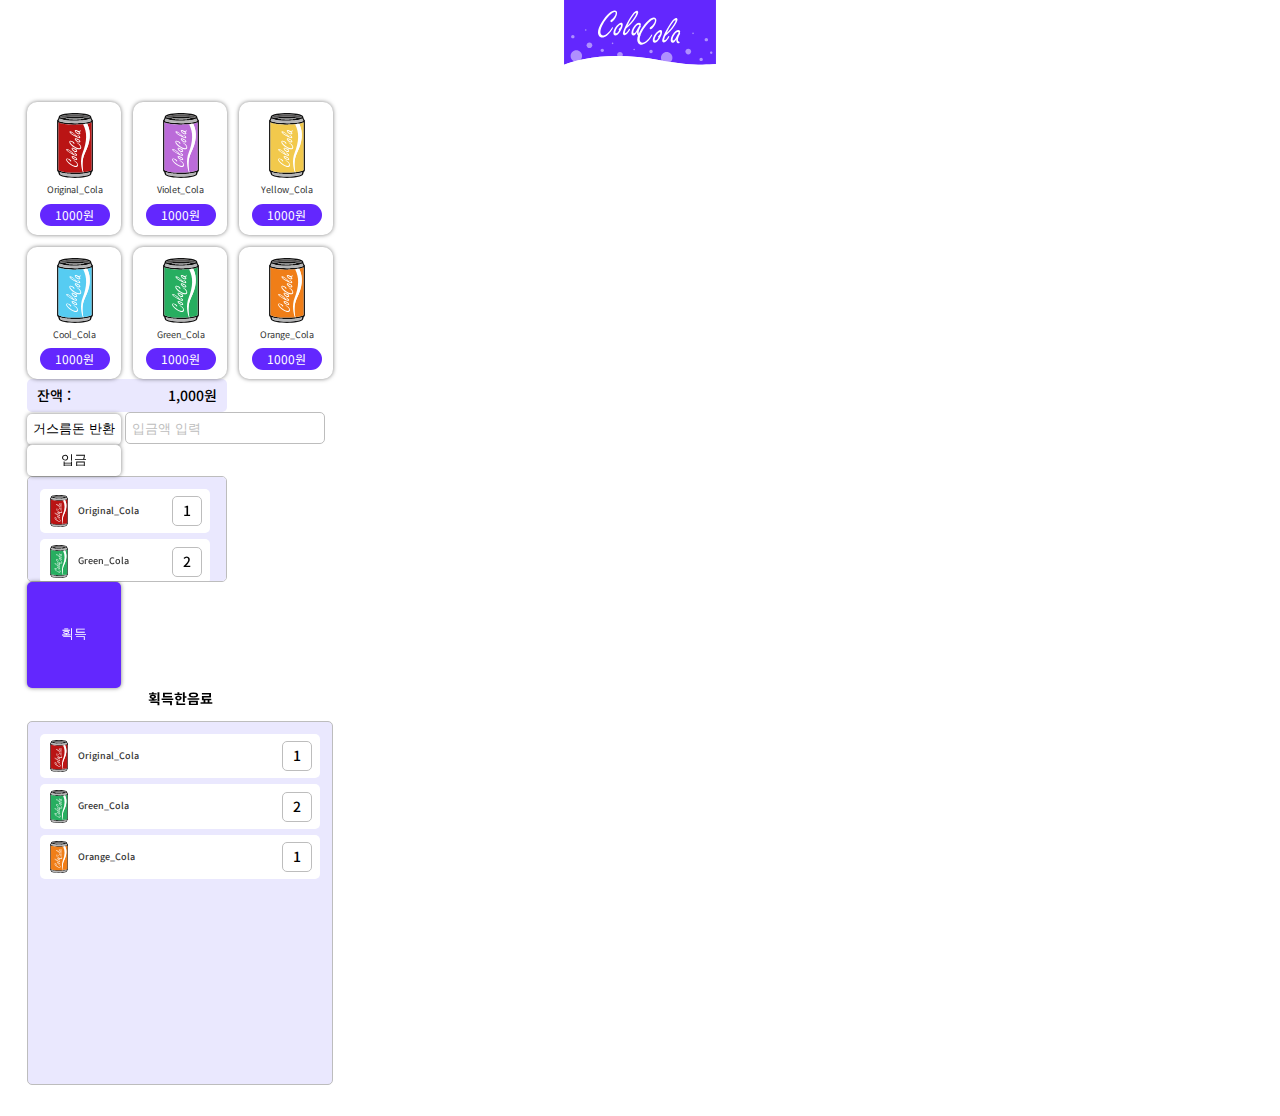
==== index.html @ c09fd17a "css mobile ver" ====
<!DOCTYPE html>
<html lang="ko">

<head>
  <meta charset="UTF-8">
  <meta http-equiv="X-UA-Compatible" content="IE=edge">
  <meta name="viewport" content="width=device-width, initial-scale=1.0">
  <title>Vending Machine</title>
  <link rel="preconnect" href="https://fonts.googleapis.com">
  <link rel="preconnect" href="https://fonts.gstatic.com" crossorigin>
  <link href="https://fonts.googleapis.com/css2?family=Noto+Sans+KR:wght@400;500;700&display=swap" rel="stylesheet">
  <link rel="stylesheet" href="./style.css">
</head>

<body>
  <img class="logo-img" src="./images/logo.svg" alt="">
  <section class="select-part">
    <h1 class="sc-out">Cola</h1>
    <ul class="my-cola">
      <li class="cola-item">
        <img src="./images/Original_Cola.svg" alt="">
        <p class="item-name">Original_Cola</p>
        <p class="price">1000원</p>
      </li>
      <li class="cola-item sold-out">
        <img src="./images/Violet_Cola.svg" alt="">
        <p class="item-name">
          Violet_Cola
        </p>
        <p class="price">1000원</p>
      </li>
      <li class="cola-item">
        <img src="./images/Yellow_Cola.svg" alt="">
        <p class="item-name">
          Yellow_Cola
        </p>
        <p class="price">1000원</p>
      </li>
      <li class="cola-item">
        <img src="./images/Cool_Cola.svg" alt="">
        <p class="item-name">
          Cool_Cola
        </p>
        <p class="price">1000원</p>
      </li>
      <li class="cola-item">
        <img src="./images/Green_Cola.svg" alt="">
        <p class="item-name">
          Green_Cola
        </p>
        <p class="price">1000원</p>
      </li>
      <li class="cola-item">
        <img src="./images/Orange_Cola.svg" alt="">
        <p class="item-name">
          Orange_Cola
        </p>
        <p class="price">1000원</p>
      </li>
    </ul>

    <!-- 잔액파트 뭘로 묶어줘야할지?  -->
    <section class="charge-wrapper">
      <h2 class="sc-out">금액과 획득</h2>
      <div class="balance">
        <p>잔액 :</p>
        <span>1,000원</span>
      </div>
      <button type="button" class="money-btn">거스름돈 반환</button>
      <input type="text" placeholder="입금액 입력" class="input-money">
      <button type="button" class="money-btn">입금</button>
      <ul class="cola-get min">
        <li class="order-item">
          <img src="./images/Original_Cola.svg" alt="">
          <p class="item-name">Original_Cola</p>
          <p class="numberof">1</p>
        </li>
        <li class="order-item">
          <img src="./images/Green_Cola.svg" alt="">
          <p class="item-name">Green_Cola</p>
          <p class="numberof">2</p>
        </li>
        <li class="order-item">
          <img src="./images/Orange_Cola.svg" alt="">
          <p class="item-name">Orange_Cola</p>
          <p class="numberof">1</p>
        </li>
      </ul>
      <button class="get-btn">획득</button>
    </section>


    <section>
      <h2 class="get-title">획득한음료</h2>
      <ul class="cola-get wide">
        <li class="order-item wide">
          <img src="./images/Original_Cola.svg" alt="">
          <p class="item-name">Original_Cola</p>
          <p class="numberof">1</p>
        </li>
        <li class="order-item">
          <img src="./images/Green_Cola.svg" alt="">
          <p class="item-name">Green_Cola</p>
          <p class="numberof">2</p>
        </li>
        <li class="order-item">
          <img src="./images/Orange_Cola.svg" alt="">
          <p class="item-name">Orange_Cola</p>
          <p class="numberof">1</p>
        </li>
      </ul>

    </section>



  </section>




</body>

</html>

<!-- 잔액(.balance) / 소지금 디자인 
버튼 디자인  
획득 음료  -->
---- style.css ----
* {
  margin: 0;
  padding: 0;
  box-sizing: border-box;
}

/* h1,strong,p {
  font-size: inherit;
  font-weight: inherit;
} */

a {
  text-decoration: none;
}

ul {
  list-style: none;
}

/* design  */

body {
  font-family: 'Noto Sans KR', sans-serif;
  background: #ffffff;
}

button {
  box-shadow: 0px 0px 4px rgba(0, 0, 0, 0.5);
  border: none;
}

.item-name {
  font-size: 9px;
  line-height: 1.4;
  color: #333333;
}

.sc-out {
  position: absolute;
  width: 1px;
  height: 1px;
  clip: rect(0, 0, 0, 0);
  margin: -1;
  overflow: hidden;
}

.logo-img {
  display: block;
  width: 166px;
  height: 71.12px;
  margin: 0 auto;
}

.select-part {
  width: 360px;
  background-color: #fff;
  padding: 31px 27px;
}

.my-cola {
  display: grid;
  grid-template-columns: repeat(3, 1fr);
  grid-gap: 12px;
  grid-auto-rows: minmax(100px, auto);
}

.cola-item {
  box-sizing: border-box;
  border-radius: 10px;
  display: flex;
  flex-direction: column;
  justify-content: center;
  align-items: center;
  padding: 11px 10px 9px 11px;
  background-color: #fff;
  box-shadow: 0px 0px 4px rgba(0, 0, 0, 0.5);
}

.cola-item:hover,
.cola-item:focus,
.cola-item:active {
  outline: 3px solid #6327FE;
  white-space: nowrap;
}

.cola-item .item-name {
  margin-top: 6px;
}

.price {
  margin-top: 7px;
  line-height: 1;
  font-size: 12px;
  color: #fff;
  background: #6327FE;
  border-radius: 50px;
  padding: 5px 16px 5px 15px;
}

.balance {
  width: 200px;
  display: flex;
  justify-content: space-between;
  font-weight: 500;
  font-size: 14px;
  line-height: 1.43;
  background: #EAE8FE;
  border-radius: 5px;
  padding: 6px 10px 7px 10px;
}

.money-btn {
  width: 94px;
  font-size: 13px;
  line-height: 1.46;
  font-weight: 500;
  background-color: #fff;
  border: none;
  box-shadow: 0px 0px 4px rgba(0, 0, 0, 0.5);
  padding: 6px;
  border-radius: 5px;
}

.input-money {
  width: 200px;
  height: 32px;
  border: 1px solid #BDBDBD;
  border-radius: 5px;
}

.input-money::placeholder {
  font-weight: 500;
  font-size: 13px;
  line-height: 1.46;
  color: #BDBDBD;
  padding: 6px;
}

.get-btn {
  width: 94px;
  height: 106px;
  background: #6327FE;
  border-radius: 5px;
  font-size: 13px;
  line-height: 1.46;
  font-weight: 500;
  color: #fff;
}

.cola-get {
  border: 1px solid #BDBDBD;
  border-radius: 5px;
  overflow-y: scroll;
  background: #EAE8FE;
  padding: 12px;
}

.cola-get.min {
  width: 200px;
  height: 106px;
}

.order-item {
  position: relative;
  width: 170px;
  background-color: #fff;
  padding: 6px 10px;
  border-radius: 5px;
  margin-bottom: 6px;
  display: flex;
  align-items: center;
}

.order-item img {
  display: block;
  width: 18px;
}

.order-item .item-name {
  margin-left: 10px;
  width: 73px;
  font-weight: 500;
}


.numberof {
  position: absolute;
  right: 8px;
  width: 30px;
  height: 30px;
  text-align: center;
  font-size: 14px;
  font-weight: 500;
  line-height: 26.27px;
  border: 1px solid #BDBDBD;
  box-sizing: border-box;
  border-radius: 5px;
}

.get-title {
  font-size: 14px;
  font-weight: 700;
  text-align: center;
  margin-bottom: 13px;
}


.cola-get.wide {
  width: 306px;
  height: 364px;
}

.cola-get.wide .order-item {
  width: 100%;
}

/* 스크롤바 패딩값  */
::-webkit-scrollbar {
  /* scroll-margin: 0; */
  width: 4px;
  height: 79px;
  padding: 1em;
}

::-webkit-scrollbar-thumb {
  background: #FFFFFF;
  border-radius: 50px;
}
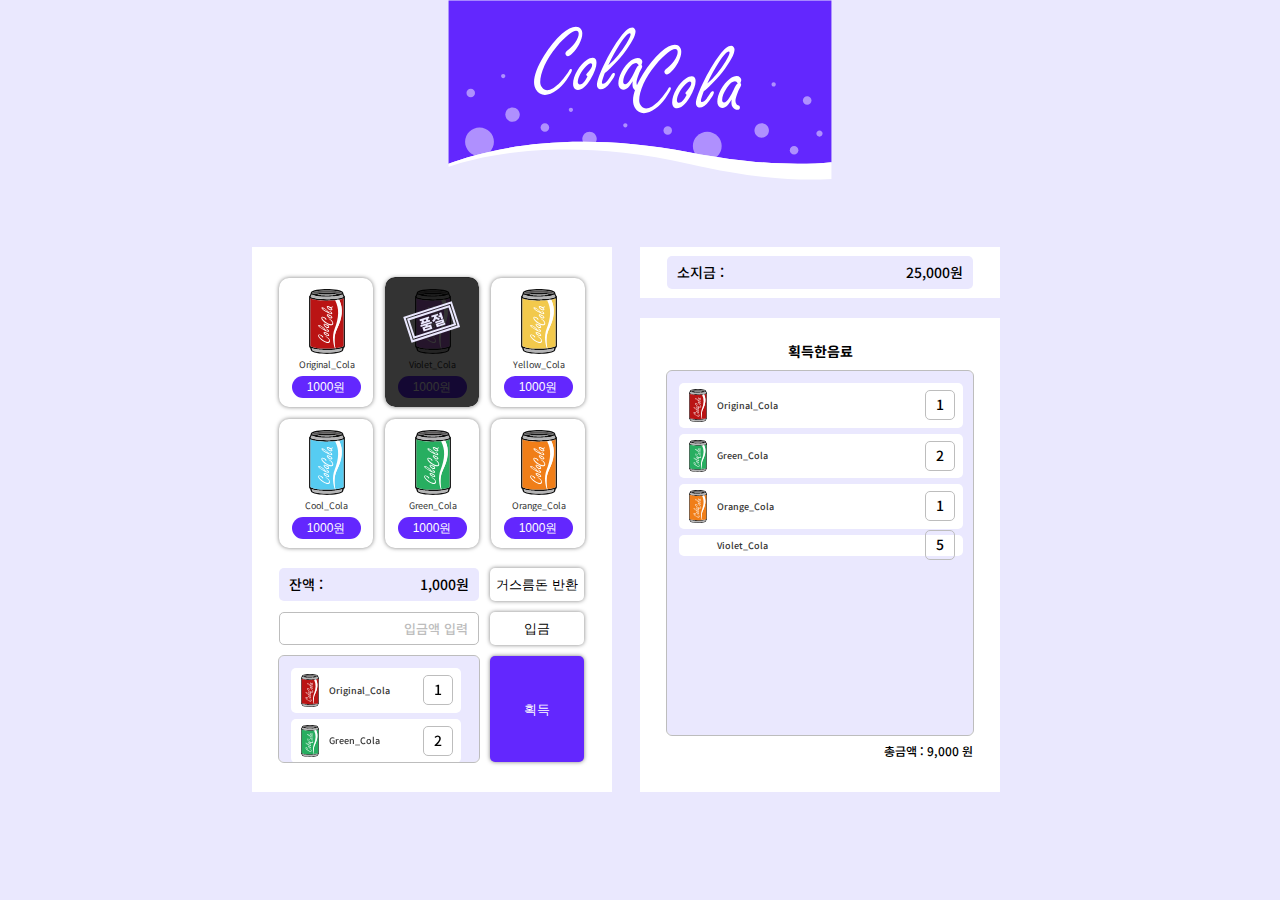
==== commit 695c4cbe: "밴딩머신 css" ====
--- a/index.html
+++ b/index.html
@@ -9,120 +9,133 @@
   <link rel="preconnect" href="https://fonts.googleapis.com">
   <link rel="preconnect" href="https://fonts.gstatic.com" crossorigin>
   <link href="https://fonts.googleapis.com/css2?family=Noto+Sans+KR:wght@400;500;700&display=swap" rel="stylesheet">
-  <link rel="stylesheet" href="./style.css">
+  <link rel="stylesheet" href="/reset.css">
+  <link rel="stylesheet" href="/style.css">
 </head>
 
 <body>
-  <img class="logo-img" src="./images/logo.svg" alt="">
-  <section class="select-part">
-    <h1 class="sc-out">Cola</h1>
-    <ul class="my-cola">
-      <li class="cola-item">
-        <img src="./images/Original_Cola.svg" alt="">
-        <p class="item-name">Original_Cola</p>
-        <p class="price">1000원</p>
-      </li>
-      <li class="cola-item sold-out">
-        <img src="./images/Violet_Cola.svg" alt="">
-        <p class="item-name">
-          Violet_Cola
-        </p>
-        <p class="price">1000원</p>
-      </li>
-      <li class="cola-item">
-        <img src="./images/Yellow_Cola.svg" alt="">
-        <p class="item-name">
-          Yellow_Cola
-        </p>
-        <p class="price">1000원</p>
-      </li>
-      <li class="cola-item">
-        <img src="./images/Cool_Cola.svg" alt="">
-        <p class="item-name">
-          Cool_Cola
-        </p>
-        <p class="price">1000원</p>
-      </li>
-      <li class="cola-item">
-        <img src="./images/Green_Cola.svg" alt="">
-        <p class="item-name">
-          Green_Cola
-        </p>
-        <p class="price">1000원</p>
-      </li>
-      <li class="cola-item">
-        <img src="./images/Orange_Cola.svg" alt="">
-        <p class="item-name">
-          Orange_Cola
-        </p>
-        <p class="price">1000원</p>
-      </li>
-    </ul>
+  <img src="./images/logo.svg" alt="로고" class="logo-img">
+  <section class="vending-wrapper">
+    <h1 class="sc-out">콜라 밴딩머신</h1>
 
-    <!-- 잔액파트 뭘로 묶어줘야할지?  -->
-    <section class="charge-wrapper">
-      <h2 class="sc-out">금액과 획득</h2>
-      <div class="balance">
-        <p>잔액 :</p>
-        <span>1,000원</span>
-      </div>
-      <button type="button" class="money-btn">거스름돈 반환</button>
-      <input type="text" placeholder="입금액 입력" class="input-money">
-      <button type="button" class="money-btn">입금</button>
-      <ul class="cola-get min">
-        <li class="order-item">
+    <section class="select-part">
+      <h2 class="sc-out">Cola</h2>
+      <ul class="my-cola">
+        <li class="cola-item">
           <img src="./images/Original_Cola.svg" alt="">
           <p class="item-name">Original_Cola</p>
-          <p class="numberof">1</p>
+          <button type="button" class="price">1000원</button>
         </li>
-        <li class="order-item">
+
+        <li class="cola-item sold-out">
+          <img src="./images/Violet_Cola.svg" alt="">
+          <p class="item-name">
+            Violet_Cola
+          </p>
+          <button type="button" class="price">1000원</button>
+        </li>
+        <li class="cola-item">
+          <img src="./images/Yellow_Cola.svg" alt="">
+          <p class="item-name">
+            Yellow_Cola
+          </p>
+          <button type="button" class="price">1000원</button>
+        </li>
+        <li class="cola-item">
+          <img src="./images/Cool_Cola.svg" alt="">
+          <p class="item-name">
+            Cool_Cola
+          </p>
+          <button type="button" class="price">1000원</button>
+        </li>
+        <li class="cola-item">
           <img src="./images/Green_Cola.svg" alt="">
-          <p class="item-name">Green_Cola</p>
-          <p class="numberof">2</p>
+          <p class="item-name">
+            Green_Cola
+          </p>
+          <button type="button" class="price">1000원</button>
         </li>
-        <li class="order-item">
+        <li class="cola-item">
           <img src="./images/Orange_Cola.svg" alt="">
-          <p class="item-name">Orange_Cola</p>
-          <p class="numberof">1</p>
-        </li>
-      </ul>
-      <button class="get-btn">획득</button>
-    </section>
-
-
-    <section>
-      <h2 class="get-title">획득한음료</h2>
-      <ul class="cola-get wide">
-        <li class="order-item wide">
-          <img src="./images/Original_Cola.svg" alt="">
-          <p class="item-name">Original_Cola</p>
-          <p class="numberof">1</p>
-        </li>
-        <li class="order-item">
-          <img src="./images/Green_Cola.svg" alt="">
-          <p class="item-name">Green_Cola</p>
-          <p class="numberof">2</p>
-        </li>
-        <li class="order-item">
-          <img src="./images/Orange_Cola.svg" alt="">
-          <p class="item-name">Orange_Cola</p>
-          <p class="numberof">1</p>
+          <p class="item-name">
+            Orange_Cola
+          </p>
+          <button type="button" class="price">1000원</button>
         </li>
       </ul>
 
+      <section class="charge-wrapper">
+        <h2 class="sc-out">금액과 획득</h2>
+        <div class="balance">
+          <p>잔액 :</p>
+          <span>1,000원</span>
+        </div>
+        <button type="button" class="money-btn">거스름돈 반환</button>
+        <input type="text" placeholder="입금액 입력"
+          oninput="this.value = this.value.replace(/[^0-9.]/g, '').replace(/(\..*)\./g, '$1');" class="input-money">
+        <button type="button" class="money-btn">입금</button>
+        <ul class="cola-get min">
+          <li class="order-item">
+            <img src="./images/Original_Cola.svg" alt="">
+            <p class="item-name">Original_Cola</p>
+            <p class="numberof">1</p>
+          </li>
+          <li class="order-item">
+            <img src="./images/Green_Cola.svg" alt="">
+            <p class="item-name">Green_Cola</p>
+            <p class="numberof">2</p>
+          </li>
+          <li class="order-item">
+            <img src="./images/Orange_Cola.svg" alt="">
+            <p class="item-name">Orange_Cola</p>
+            <p class="numberof">1</p>
+          </li>
+
+        </ul>
+        <button class="get-btn">획득</button>
+      </section>
+
     </section>
 
+    <div class="getpart-wrapper">
+      <section class="having-money">
+        <h2 class="sc-out">소지금</h2>
+        <div class="balance having">
+          <p>소지금 :</p>
+          <span>25,000원</span>
+        </div>
+      </section>
 
-
+      <section class="get-wrapper">
+        <h2 class="get-title">획득한음료</h2>
+        <ul class="cola-get wide">
+          <li class="order-item wide">
+            <img src="./images/Original_Cola.svg" alt="">
+            <p class="item-name">Original_Cola</p>
+            <p class="numberof">1</p>
+          </li>
+          <li class="order-item">
+            <img src="./images/Green_Cola.svg" alt="">
+            <p class="item-name">Green_Cola</p>
+            <p class="numberof">2</p>
+          </li>
+          <li class="order-item">
+            <img src="./images/Orange_Cola.svg" alt="">
+            <p class="item-name">Orange_Cola</p>
+            <p class="numberof">1</p>
+          </li>
+          <li class="order-item">
+            <img src="./images/violet_Cola.svg" alt="">
+            <p class="item-name">Violet_Cola</p>
+            <p class="numberof">5</p>
+          </li>
+        </ul>
+        <p class="total">총금액 : 9,000 원</p>
+      </section>
+    </div>
   </section>
-
-
-
+  </section>
 
 </body>
 
-</html>
-
-<!-- 잔액(.balance) / 소지금 디자인 
-버튼 디자인  
-획득 음료  -->+</html>--- a/style.css
+++ b/style.css
@@ -1,13 +1,6 @@
 * {
-  margin: 0;
-  padding: 0;
   box-sizing: border-box;
 }
-
-/* h1,strong,p {
-  font-size: inherit;
-  font-weight: inherit;
-} */
 
 a {
   text-decoration: none;
@@ -18,21 +11,21 @@
 }
 
 /* design  */
+* {
+  box-sizing: border-box;
+}
 
 body {
   font-family: 'Noto Sans KR', sans-serif;
   background: #ffffff;
+  display: flex;
+  flex-direction: column;
+  align-items: center;
 }
 
 button {
-  box-shadow: 0px 0px 4px rgba(0, 0, 0, 0.5);
   border: none;
-}
-
-.item-name {
-  font-size: 9px;
-  line-height: 1.4;
-  color: #333333;
+  cursor: pointer;
 }
 
 .sc-out {
@@ -53,11 +46,19 @@
 
 .select-part {
   width: 360px;
+  height: 545px;
   background-color: #fff;
   padding: 31px 27px;
+  margin: 0 auto;
+}
+
+.item-name {
+  font-size: 9px;
+  color: #333333;
 }
 
 .my-cola {
+  position: relative;
   display: grid;
   grid-template-columns: repeat(3, 1fr);
   grid-gap: 12px;
@@ -65,6 +66,8 @@
 }
 
 .cola-item {
+  width: 94px;
+  position: relative;
   box-sizing: border-box;
   border-radius: 10px;
   display: flex;
@@ -86,6 +89,30 @@
 .cola-item .item-name {
   margin-top: 6px;
 }
+
+.cola-item.sold-out::after {
+  content: '';
+  display: block;
+  position: absolute;
+  left: -0.5px;
+  bottom: 0.2px;
+  background: url(./images/soldOut.svg) no-repeat;
+  background-size: cover;
+  background-position: center;
+  width: 94.5px;
+  height: 130px;
+  border-radius: 10px;
+}
+
+
+.charge-wrapper {
+  margin-top: 20px;
+  display: grid;
+  grid-template-columns: 200px 94px;
+  grid-template-rows: 33px 33px 106px;
+  gap: 11px;
+}
+
 
 .price {
   margin-top: 7px;
@@ -98,7 +125,7 @@
 }
 
 .balance {
-  width: 200px;
+  width: 100%;
   display: flex;
   justify-content: space-between;
   font-weight: 500;
@@ -107,12 +134,17 @@
   background: #EAE8FE;
   border-radius: 5px;
   padding: 6px 10px 7px 10px;
+  margin: 0 auto;
+}
+
+.balance.having {
+  width: 306px;
 }
 
 .money-btn {
   width: 94px;
   font-size: 13px;
-  line-height: 1.46;
+  line-height: 19px;
   font-weight: 500;
   background-color: #fff;
   border: none;
@@ -123,7 +155,6 @@
 
 .input-money {
   width: 200px;
-  height: 32px;
   border: 1px solid #BDBDBD;
   border-radius: 5px;
 }
@@ -131,9 +162,13 @@
 .input-money::placeholder {
   font-weight: 500;
   font-size: 13px;
-  line-height: 1.46;
+  text-align: right;
   color: #BDBDBD;
-  padding: 6px;
+}
+
+.input-money[type="text"] {
+  font-size: 13px;
+  padding: 10px;
 }
 
 .get-btn {
@@ -142,17 +177,19 @@
   background: #6327FE;
   border-radius: 5px;
   font-size: 13px;
-  line-height: 1.46;
+  line-height: 19px;
   font-weight: 500;
   color: #fff;
+  box-shadow: 0px 0px 4px rgba(0, 0, 0, 0.5);
 }
 
 .cola-get {
-  border: 1px solid #BDBDBD;
+  outline: 1px solid #BDBDBD;
   border-radius: 5px;
   overflow-y: scroll;
   background: #EAE8FE;
-  padding: 12px;
+  padding-top: 12px;
+  padding-left: 12px;
 }
 
 .cola-get.min {
@@ -197,6 +234,17 @@
   border-radius: 5px;
 }
 
+.balance.having {
+  margin-bottom: 6px;
+}
+
+.get-wrapper {
+  width: 360px;
+  height: 474px;
+  margin: 0 auto;
+  padding: 26px 27px;
+}
+
 .get-title {
   font-size: 14px;
   font-weight: 700;
@@ -208,21 +256,89 @@
 .cola-get.wide {
   width: 306px;
   height: 364px;
+  padding-right: 10px;
 }
 
 .cola-get.wide .order-item {
   width: 100%;
 }
 
+.total {
+  display: block;
+  font-weight: 500;
+  font-size: 12px;
+  line-height: 20px;
+  text-align: right;
+  margin-top: 6px;
+}
+
+.getpart-wrapper {
+  display: flex;
+  flex-direction: column;
+  justify-content: center;
+  align-items: center;
+}
+
 /* 스크롤바 패딩값  */
+
 ::-webkit-scrollbar {
-  /* scroll-margin: 0; */
-  width: 4px;
+  width: 8px;
   height: 79px;
-  padding: 1em;
 }
 
 ::-webkit-scrollbar-thumb {
+  border-radius: 50px;
   background: #FFFFFF;
-  border-radius: 50px;
+  background-clip: padding-box;
+  border: 2px solid transparent;
+}
+
+
+@media (min-width:1000px) {
+
+  body {
+    background: #EAE8FE;
+  }
+
+  .logo-img {
+    width: 386px;
+    height: 180px;
+    margin: 0 auto;
+  }
+
+  .vending-wrapper {
+    margin-top: 67px;
+  }
+
+  .vending-wrapper::after {
+    content: '';
+    display: block;
+    clear: both;
+  }
+
+  .select-part {
+    float: left;
+  }
+
+  .balance.having {
+    margin-bottom: 0;
+  }
+
+  .having-money {
+    width: 360px;
+    padding: 9px 27px;
+    background-color: #fff;
+    margin: 0 auto;
+  }
+
+  .get-wrapper {
+    background-color: #fff;
+    margin: 20px 28px;
+
+  }
+
+  .getpart-wrapper {
+    float: right;
+  }
+
 }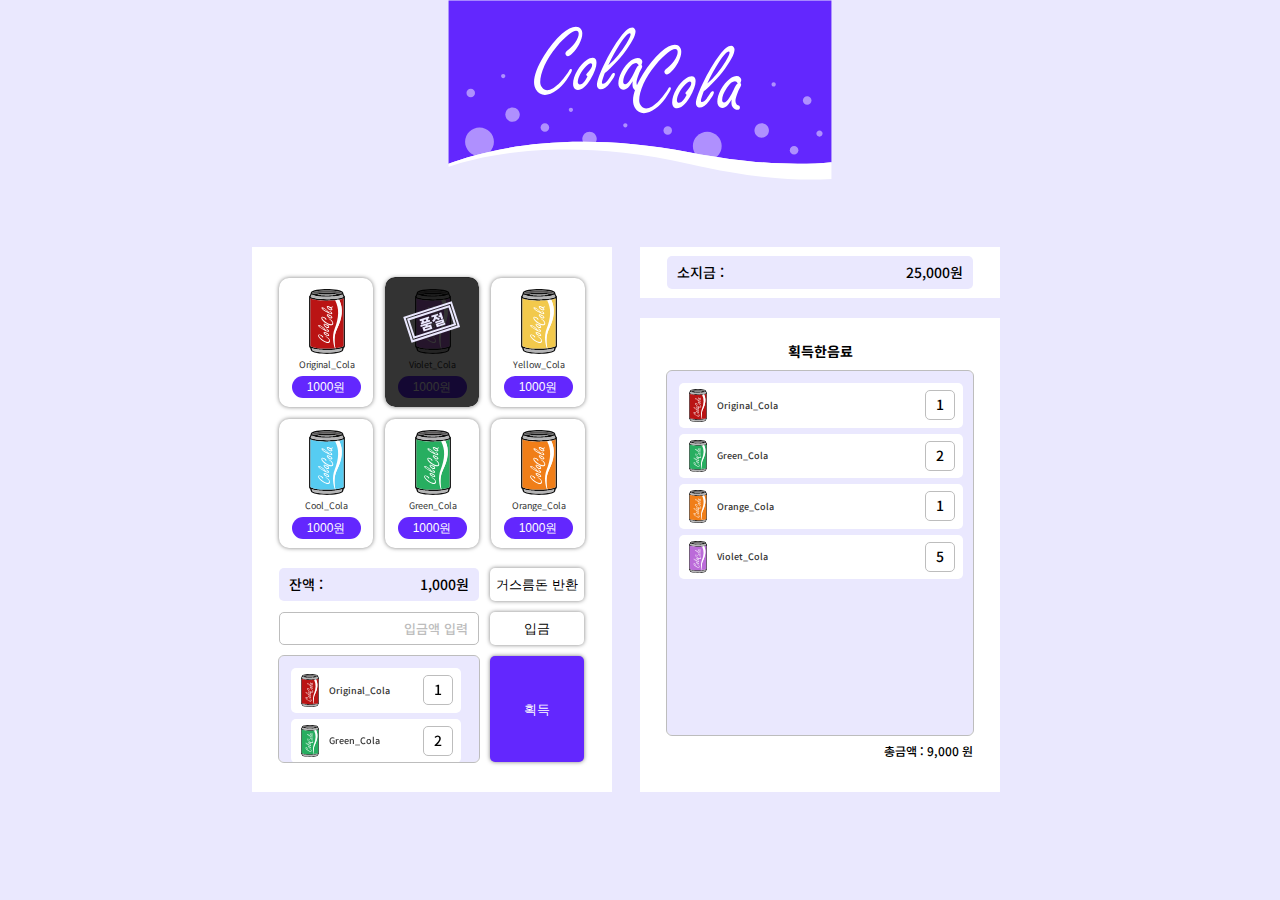
==== commit 51ae750f: "마크업수정" ====
--- a/index.html
+++ b/index.html
@@ -9,8 +9,8 @@
   <link rel="preconnect" href="https://fonts.googleapis.com">
   <link rel="preconnect" href="https://fonts.gstatic.com" crossorigin>
   <link href="https://fonts.googleapis.com/css2?family=Noto+Sans+KR:wght@400;500;700&display=swap" rel="stylesheet">
-  <link rel="stylesheet" href="/reset.css">
-  <link rel="stylesheet" href="/style.css">
+  <link rel="stylesheet" href="reset.css">
+  <link rel="stylesheet" href="style.css">
 </head>
 
 <body>
@@ -32,7 +32,7 @@
           <p class="item-name">
             Violet_Cola
           </p>
-          <button type="button" class="price">1000원</button>
+          <button type="button" class="price" disabled>1000원</button>
         </li>
         <li class="cola-item">
           <img src="./images/Yellow_Cola.svg" alt="">
@@ -125,7 +125,7 @@
             <p class="numberof">1</p>
           </li>
           <li class="order-item">
-            <img src="./images/violet_Cola.svg" alt="">
+            <img src="./images/Violet_Cola.svg" alt="">
             <p class="item-name">Violet_Cola</p>
             <p class="numberof">5</p>
           </li>
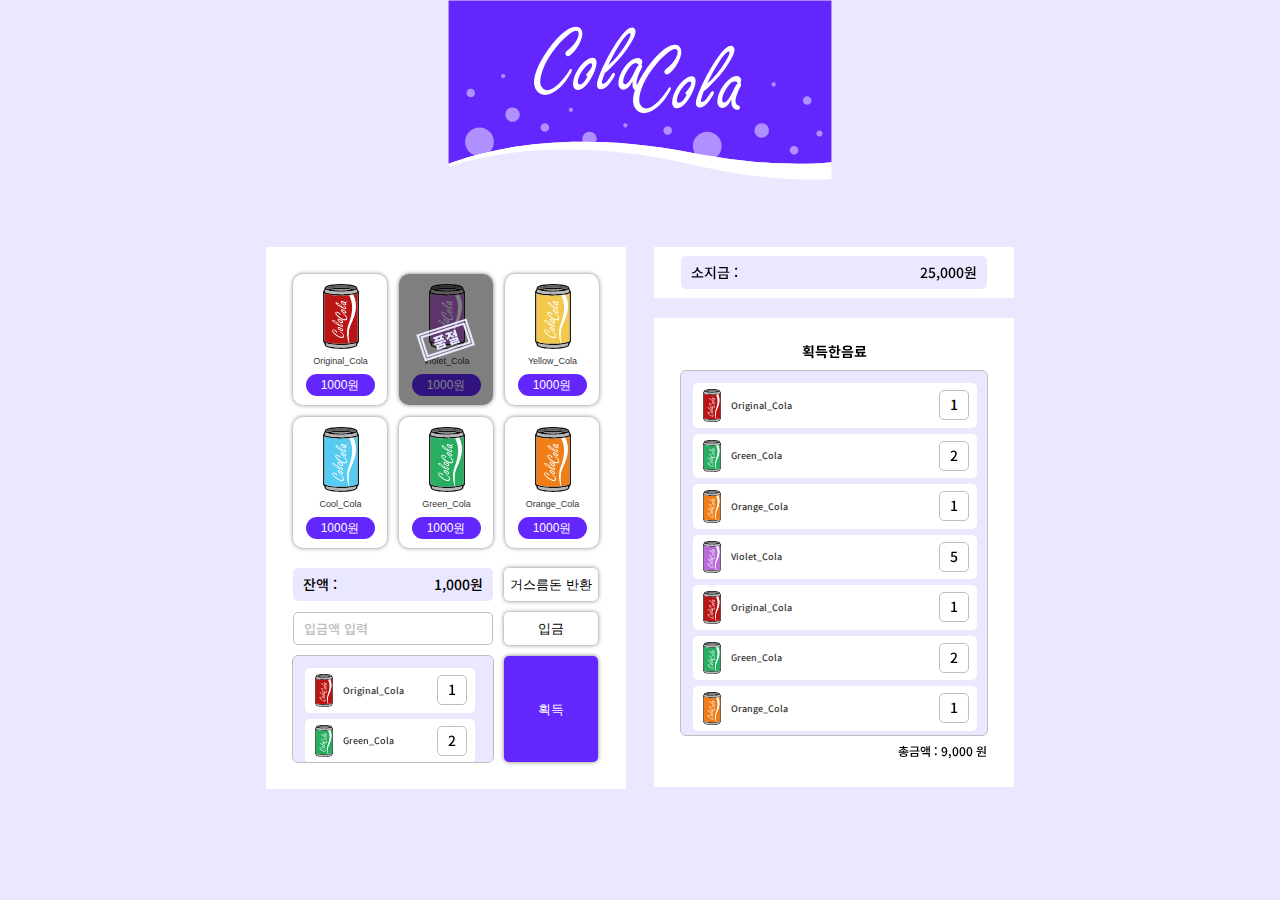
==== commit 17e006db: "css edit" ====
--- a/index.html
+++ b/index.html
@@ -14,60 +14,72 @@
 </head>
 
 <body>
-  <img src="./images/logo.svg" alt="로고" class="logo-img">
+  <img src="./images/logo.svg" alt="콜라 밴딩머신" class="logo-img">
   <section class="vending-wrapper">
     <h1 class="sc-out">콜라 밴딩머신</h1>
 
     <section class="select-part">
       <h2 class="sc-out">Cola</h2>
       <ul class="my-cola">
-        <li class="cola-item">
-          <img src="./images/Original_Cola.svg" alt="">
-          <p class="item-name">Original_Cola</p>
-          <button type="button" class="price">1000원</button>
+        <li >
+          <button type="button" class="cola-item">
+            <img src="./images/Original_Cola.svg" alt="">
+          <strong class="item-name">Original_Cola</strong>
+          <span class="price">1000원</span>
+          </button>
         </li>
 
-        <li class="cola-item sold-out">
-          <img src="./images/Violet_Cola.svg" alt="">
-          <p class="item-name">
-            Violet_Cola
-          </p>
-          <button type="button" class="price" disabled>1000원</button>
+        <li>
+          <button class="cola-item sold-out" disabled>
+            <img src="./images/Violet_Cola.svg" alt="">
+            <strong class="item-name">
+              Violet_Cola
+            </strong>
+            <span class="price">1000원</span>
+          </button>
         </li>
-        <li class="cola-item">
-          <img src="./images/Yellow_Cola.svg" alt="">
-          <p class="item-name">
-            Yellow_Cola
-          </p>
-          <button type="button" class="price">1000원</button>
+        <li>
+          <button class="cola-item">
+            <img src="./images/Yellow_Cola.svg" alt="">
+            <strong class="item-name">
+              Yellow_Cola
+            </strong>
+            <span class="price">1000원</span>
+          </button>
         </li>
-        <li class="cola-item">
-          <img src="./images/Cool_Cola.svg" alt="">
-          <p class="item-name">
-            Cool_Cola
-          </p>
-          <button type="button" class="price">1000원</button>
+        <li>
+          <button class="cola-item">
+            <img src="./images/Cool_Cola.svg" alt="">
+            <strong class="item-name">
+              Cool_Cola
+            </strong>
+            <span class="price">1000원</span>
+          </button>
         </li>
-        <li class="cola-item">
-          <img src="./images/Green_Cola.svg" alt="">
-          <p class="item-name">
-            Green_Cola
-          </p>
-          <button type="button" class="price">1000원</button>
+        <li>
+          <button class="cola-item">
+            <img src="./images/Green_Cola.svg" alt="">
+            <strong class="item-name">
+              Green_Cola
+            </strong>
+            <span class="price">1000원</span>
+          </button>
         </li>
-        <li class="cola-item">
-          <img src="./images/Orange_Cola.svg" alt="">
-          <p class="item-name">
-            Orange_Cola
-          </p>
-          <button type="button" class="price">1000원</button>
+        <li>
+          <button class="cola-item">
+            <img src="./images/Orange_Cola.svg" alt="">
+            <strong class="item-name">
+              Orange_Cola
+            </strong>
+            <span class="price">1000원</span>
+          </button>
         </li>
       </ul>
 
       <section class="charge-wrapper">
         <h2 class="sc-out">금액과 획득</h2>
         <div class="balance">
-          <p>잔액 :</p>
+          잔액 :
           <span>1,000원</span>
         </div>
         <button type="button" class="money-btn">거스름돈 반환</button>
@@ -77,18 +89,18 @@
         <ul class="cola-get min">
           <li class="order-item">
             <img src="./images/Original_Cola.svg" alt="">
-            <p class="item-name">Original_Cola</p>
-            <p class="numberof">1</p>
+            <span class="item-name">Original_Cola</span>
+            <span class="item-number">1</span>
           </li>
           <li class="order-item">
             <img src="./images/Green_Cola.svg" alt="">
-            <p class="item-name">Green_Cola</p>
-            <p class="numberof">2</p>
+            <span class="item-name">Green_Cola</span>
+            <span class="item-number">2</span>
           </li>
           <li class="order-item">
             <img src="./images/Orange_Cola.svg" alt="">
-            <p class="item-name">Orange_Cola</p>
-            <p class="numberof">1</p>
+            <span class="item-name">Orange_Cola</span>
+            <span class="item-number">1</span>
           </li>
 
         </ul>
@@ -97,11 +109,12 @@
 
     </section>
 
-    <div class="getpart-wrapper">
+    <section class="getpart-wrapper">
+      <h2 class="sc-out">소지금과 획득한음료</h2>
       <section class="having-money">
         <h2 class="sc-out">소지금</h2>
         <div class="balance having">
-          <p>소지금 :</p>
+          소지금 :
           <span>25,000원</span>
         </div>
       </section>
@@ -109,31 +122,50 @@
       <section class="get-wrapper">
         <h2 class="get-title">획득한음료</h2>
         <ul class="cola-get wide">
-          <li class="order-item wide">
+          <li class="order-item">
             <img src="./images/Original_Cola.svg" alt="">
-            <p class="item-name">Original_Cola</p>
-            <p class="numberof">1</p>
+            <span class="item-name">Original_Cola</span>
+            <span class="item-number">1</span>
           </li>
           <li class="order-item">
             <img src="./images/Green_Cola.svg" alt="">
-            <p class="item-name">Green_Cola</p>
-            <p class="numberof">2</p>
+            <span class="item-name">Green_Cola</span>
+            <span class="item-number">2</span>
           </li>
           <li class="order-item">
             <img src="./images/Orange_Cola.svg" alt="">
-            <p class="item-name">Orange_Cola</p>
-            <p class="numberof">1</p>
+            <span class="item-name">Orange_Cola</span>
+            <span class="item-number">1</span>
           </li>
           <li class="order-item">
             <img src="./images/Violet_Cola.svg" alt="">
-            <p class="item-name">Violet_Cola</p>
-            <p class="numberof">5</p>
+            <span class="item-name">Violet_Cola</span>
+            <span class="item-number">5</span>
+          </li>
+          <li class="order-item">
+            <img src="./images/Original_Cola.svg" alt="">
+            <span class="item-name">Original_Cola</span>
+            <span class="item-number">1</span>
+          </li>
+          <li class="order-item">
+            <img src="./images/Green_Cola.svg" alt="">
+            <span class="item-name">Green_Cola</span>
+            <span class="item-number">2</span>
+          </li>
+          <li class="order-item">
+            <img src="./images/Orange_Cola.svg" alt="">
+            <span class="item-name">Orange_Cola</span>
+            <span class="item-number">1</span>
+          </li>
+          <li class="order-item">
+            <img src="./images/Violet_Cola.svg" alt="">
+            <span class="item-name">Violet_Cola</span>
+            <span class="item-number">5</span>
           </li>
         </ul>
-        <p class="total">총금액 : 9,000 원</p>
+        <span class="total">총금액 : 9,000 원</span>
       </section>
-    </div>
-  </section>
+    </section>
   </section>
 
 </body>
--- a/style.css
+++ b/style.css
@@ -27,6 +27,11 @@
   border: none;
   cursor: pointer;
 }
+
+span,strong {
+  display: inline-block;
+}
+
 
 .sc-out {
   position: absolute;
@@ -46,9 +51,8 @@
 
 .select-part {
   width: 360px;
-  height: 545px;
   background-color: #fff;
-  padding: 31px 27px;
+  padding: 27px;
   margin: 0 auto;
 }
 
@@ -58,7 +62,6 @@
 }
 
 .my-cola {
-  position: relative;
   display: grid;
   grid-template-columns: repeat(3, 1fr);
   grid-gap: 12px;
@@ -70,39 +73,45 @@
   position: relative;
   box-sizing: border-box;
   border-radius: 10px;
-  display: flex;
-  flex-direction: column;
-  justify-content: center;
-  align-items: center;
-  padding: 11px 10px 9px 11px;
+  text-align: center;
+  padding: 10px 10px 9px 11px;
   background-color: #fff;
   box-shadow: 0px 0px 4px rgba(0, 0, 0, 0.5);
 }
 
-.cola-item:hover,
 .cola-item:focus,
 .cola-item:active {
   outline: 3px solid #6327FE;
-  white-space: nowrap;
-}
-
-.cola-item .item-name {
-  margin-top: 6px;
+}
+.cola-item.sold-out {
+  pointer-events: none;
 }
 
 .cola-item.sold-out::after {
   content: '';
   display: block;
   position: absolute;
-  left: -0.5px;
-  bottom: 0.2px;
-  background: url(./images/soldOut.svg) no-repeat;
-  background-size: cover;
+  left: 0;
+  bottom: 0;
+  right: 0;
+  top: 0;
+  background: url(./images/Sold-out.svg) no-repeat;
+  background-size: 64px;
   background-position: center;
-  width: 94.5px;
-  height: 130px;
+  background-color: rgba(0,0,0,50%);
   border-radius: 10px;
 }
+
+.select-part .cola-item li.sold-out::after {
+  content: '품절';
+  overflow: hidden;
+  position: absolute;
+  text-indent: -9999px;
+  line-height: 0;
+  font-size: 1px;
+  color: transperant;
+}
+
 
 
 .charge-wrapper {
@@ -126,8 +135,6 @@
 
 .balance {
   width: 100%;
-  display: flex;
-  justify-content: space-between;
   font-weight: 500;
   font-size: 14px;
   line-height: 1.43;
@@ -137,12 +144,15 @@
   margin: 0 auto;
 }
 
+.balance span{
+  float: right;
+}
+
 .balance.having {
   width: 306px;
 }
 
 .money-btn {
-  width: 94px;
   font-size: 13px;
   line-height: 19px;
   font-weight: 500;
@@ -193,7 +203,7 @@
 }
 
 .cola-get.min {
-  width: 200px;
+  width: 200px; 
   height: 106px;
 }
 
@@ -220,7 +230,7 @@
 }
 
 
-.numberof {
+.item-number {
   position: absolute;
   right: 8px;
   width: 30px;
@@ -234,15 +244,14 @@
   border-radius: 5px;
 }
 
-.balance.having {
-  margin-bottom: 6px;
-}
-
 .get-wrapper {
-  width: 360px;
-  height: 474px;
   margin: 0 auto;
   padding: 26px 27px;
+
+}
+
+.getpart-wrapper {
+  width: 360px;
 }
 
 .get-title {
@@ -272,17 +281,10 @@
   margin-top: 6px;
 }
 
-.getpart-wrapper {
-  display: flex;
-  flex-direction: column;
-  justify-content: center;
-  align-items: center;
-}
-
 /* 스크롤바 패딩값  */
 
 ::-webkit-scrollbar {
-  width: 8px;
+  width: 12px;
   height: 79px;
 }
 
@@ -290,7 +292,7 @@
   border-radius: 50px;
   background: #FFFFFF;
   background-clip: padding-box;
-  border: 2px solid transparent;
+  border: 3px solid transparent;
 }
 
 
@@ -319,7 +321,7 @@
   .select-part {
     float: left;
   }
-
+  
   .balance.having {
     margin-bottom: 0;
   }
@@ -328,17 +330,20 @@
     width: 360px;
     padding: 9px 27px;
     background-color: #fff;
-    margin: 0 auto;
   }
 
   .get-wrapper {
     background-color: #fff;
-    margin: 20px 28px;
-
+    margin-top: 20px;
   }
 
   .getpart-wrapper {
     float: right;
+    margin-left: 28px;
+  }
+
+  .input-money::placeholder {
+    text-align: left;
   }
 
 }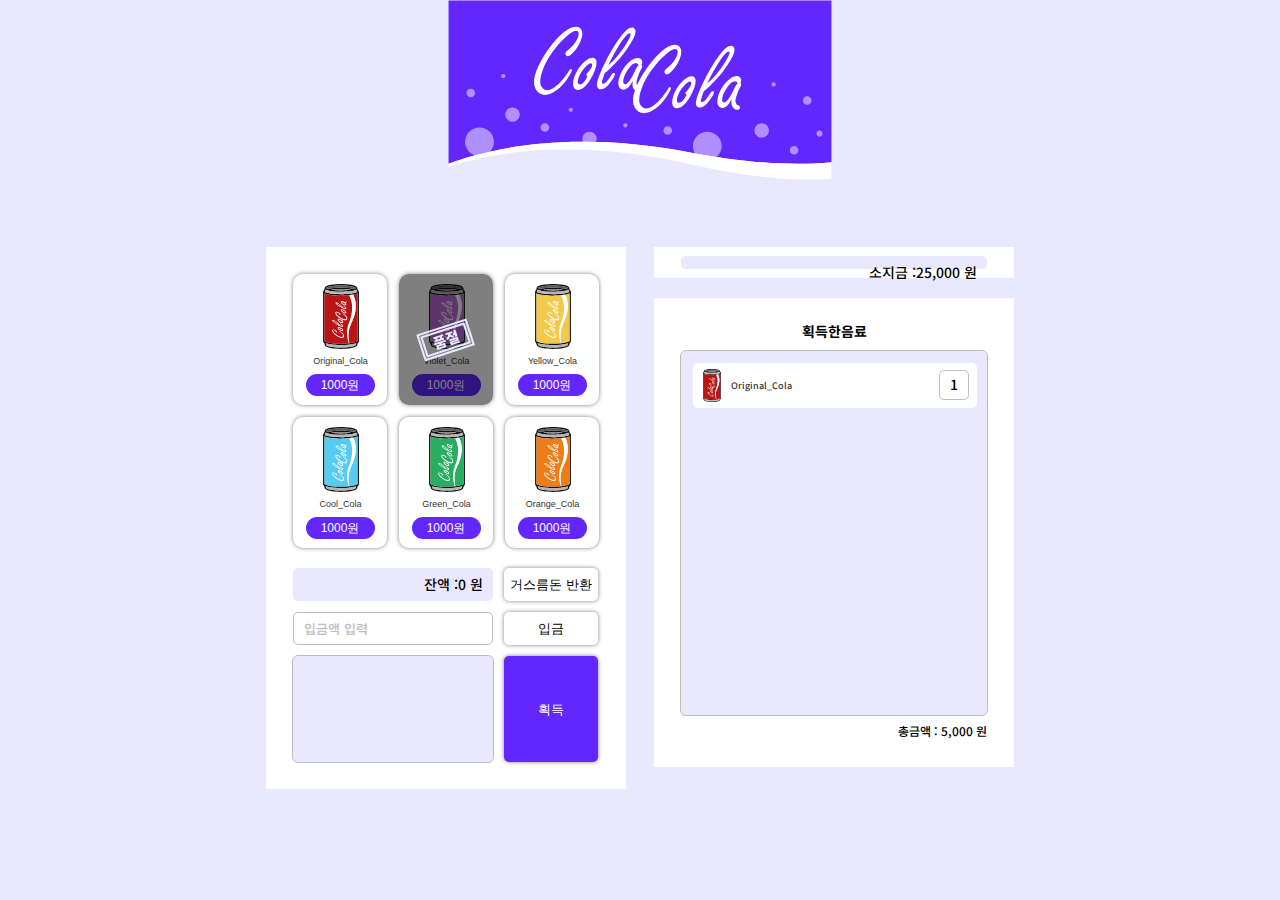
==== commit dab50512: "마크업 구조 수정" ====
--- a/index.html
+++ b/index.html
@@ -21,17 +21,17 @@
     <section class="select-part">
       <h2 class="sc-out">Cola</h2>
       <ul class="my-cola">
-        <li >
-          <button type="button" class="cola-item">
-            <img src="./images/Original_Cola.svg" alt="">
-          <strong class="item-name">Original_Cola</strong>
-          <span class="price">1000원</span>
+        <li>
+          <button id="cola-item" type="button" class="cola-item">
+            <img src="./images/Original_Cola.svg" alt="original cola">
+            <strong class="item-name">Original_Cola</strong>
+            <span class="price">1000원</span>
           </button>
         </li>
 
         <li>
-          <button class="cola-item sold-out" disabled>
-            <img src="./images/Violet_Cola.svg" alt="">
+          <button id="cola-item" class="cola-item sold-out" disabled>
+            <img src="./images/Violet_Cola.svg" alt="violet cola">
             <strong class="item-name">
               Violet_Cola
             </strong>
@@ -39,8 +39,8 @@
           </button>
         </li>
         <li>
-          <button class="cola-item">
-            <img src="./images/Yellow_Cola.svg" alt="">
+          <button id="cola-item" class="cola-item">
+            <img src="./images/Yellow_Cola.svg" alt="yellow cola">
             <strong class="item-name">
               Yellow_Cola
             </strong>
@@ -48,8 +48,8 @@
           </button>
         </li>
         <li>
-          <button class="cola-item">
-            <img src="./images/Cool_Cola.svg" alt="">
+          <button id="cola-item" class="cola-item">
+            <img src="./images/Cool_Cola.svg" alt="cool cola">
             <strong class="item-name">
               Cool_Cola
             </strong>
@@ -57,8 +57,8 @@
           </button>
         </li>
         <li>
-          <button class="cola-item">
-            <img src="./images/Green_Cola.svg" alt="">
+          <button id="cola-item" class="cola-item">
+            <img src="./images/Green_Cola.svg" alt="green cola">
             <strong class="item-name">
               Green_Cola
             </strong>
@@ -66,8 +66,8 @@
           </button>
         </li>
         <li>
-          <button class="cola-item">
-            <img src="./images/Orange_Cola.svg" alt="">
+          <button id="cola-item" class="cola-item">
+            <img src="./images/Orange_Cola.svg" alt="orange cola">
             <strong class="item-name">
               Orange_Cola
             </strong>
@@ -79,32 +79,25 @@
       <section class="charge-wrapper">
         <h2 class="sc-out">금액과 획득</h2>
         <div class="balance">
-          잔액 :
-          <span>1,000원</span>
+          <span class="balance-txt">
+            잔액 : <span><em id="balance">0 </em> 원</span>
+          </span>
         </div>
         <button type="button" class="money-btn">거스름돈 반환</button>
         <input type="text" placeholder="입금액 입력"
-          oninput="this.value = this.value.replace(/[^0-9.]/g, '').replace(/(\..*)\./g, '$1');" class="input-money">
-        <button type="button" class="money-btn">입금</button>
-        <ul class="cola-get min">
-          <li class="order-item">
+          oninput="this.value = this.value.replace(/[^0-9.]/g, '').replace(/(\..*)\./g, '$1');" class="input-money"
+          id="payment-input">
+        <button type="button" class="money-btn" id="payment">입금</button>
+
+        <ul id="cart" class="cola-get min">
+          <!-- <li class="order-item">
             <img src="./images/Original_Cola.svg" alt="">
             <span class="item-name">Original_Cola</span>
-            <span class="item-number">1</span>
+            <span class="item-number">1</span> -->
           </li>
-          <li class="order-item">
-            <img src="./images/Green_Cola.svg" alt="">
-            <span class="item-name">Green_Cola</span>
-            <span class="item-number">2</span>
-          </li>
-          <li class="order-item">
-            <img src="./images/Orange_Cola.svg" alt="">
-            <span class="item-name">Orange_Cola</span>
-            <span class="item-number">1</span>
-          </li>
+        </ul>
 
-        </ul>
-        <button class="get-btn">획득</button>
+        <button class="get-btn" id="obtain-item">획득</button>
       </section>
 
     </section>
@@ -114,8 +107,9 @@
       <section class="having-money">
         <h2 class="sc-out">소지금</h2>
         <div class="balance having">
-          소지금 :
-          <span>25,000원</span>
+          <span class="balance-txt">
+            소지금 : <span><em id="pocket-money">25,000 </em> 원</span>
+          </span>
         </div>
       </section>
 
@@ -127,47 +121,15 @@
             <span class="item-name">Original_Cola</span>
             <span class="item-number">1</span>
           </li>
-          <li class="order-item">
-            <img src="./images/Green_Cola.svg" alt="">
-            <span class="item-name">Green_Cola</span>
-            <span class="item-number">2</span>
-          </li>
-          <li class="order-item">
-            <img src="./images/Orange_Cola.svg" alt="">
-            <span class="item-name">Orange_Cola</span>
-            <span class="item-number">1</span>
-          </li>
-          <li class="order-item">
-            <img src="./images/Violet_Cola.svg" alt="">
-            <span class="item-name">Violet_Cola</span>
-            <span class="item-number">5</span>
-          </li>
-          <li class="order-item">
-            <img src="./images/Original_Cola.svg" alt="">
-            <span class="item-name">Original_Cola</span>
-            <span class="item-number">1</span>
-          </li>
-          <li class="order-item">
-            <img src="./images/Green_Cola.svg" alt="">
-            <span class="item-name">Green_Cola</span>
-            <span class="item-number">2</span>
-          </li>
-          <li class="order-item">
-            <img src="./images/Orange_Cola.svg" alt="">
-            <span class="item-name">Orange_Cola</span>
-            <span class="item-number">1</span>
-          </li>
-          <li class="order-item">
-            <img src="./images/Violet_Cola.svg" alt="">
-            <span class="item-name">Violet_Cola</span>
-            <span class="item-number">5</span>
-          </li>
         </ul>
-        <span class="total">총금액 : 9,000 원</span>
+        <span class="total">총금액 : <em id="total-money">5,000</em> 원</span>
       </section>
     </section>
   </section>
 
+  <!-- <script type="module" src="js/data.js"></script> -->
+  <script type="module" src="js/main.js"></script>
+
 </body>
 
 </html>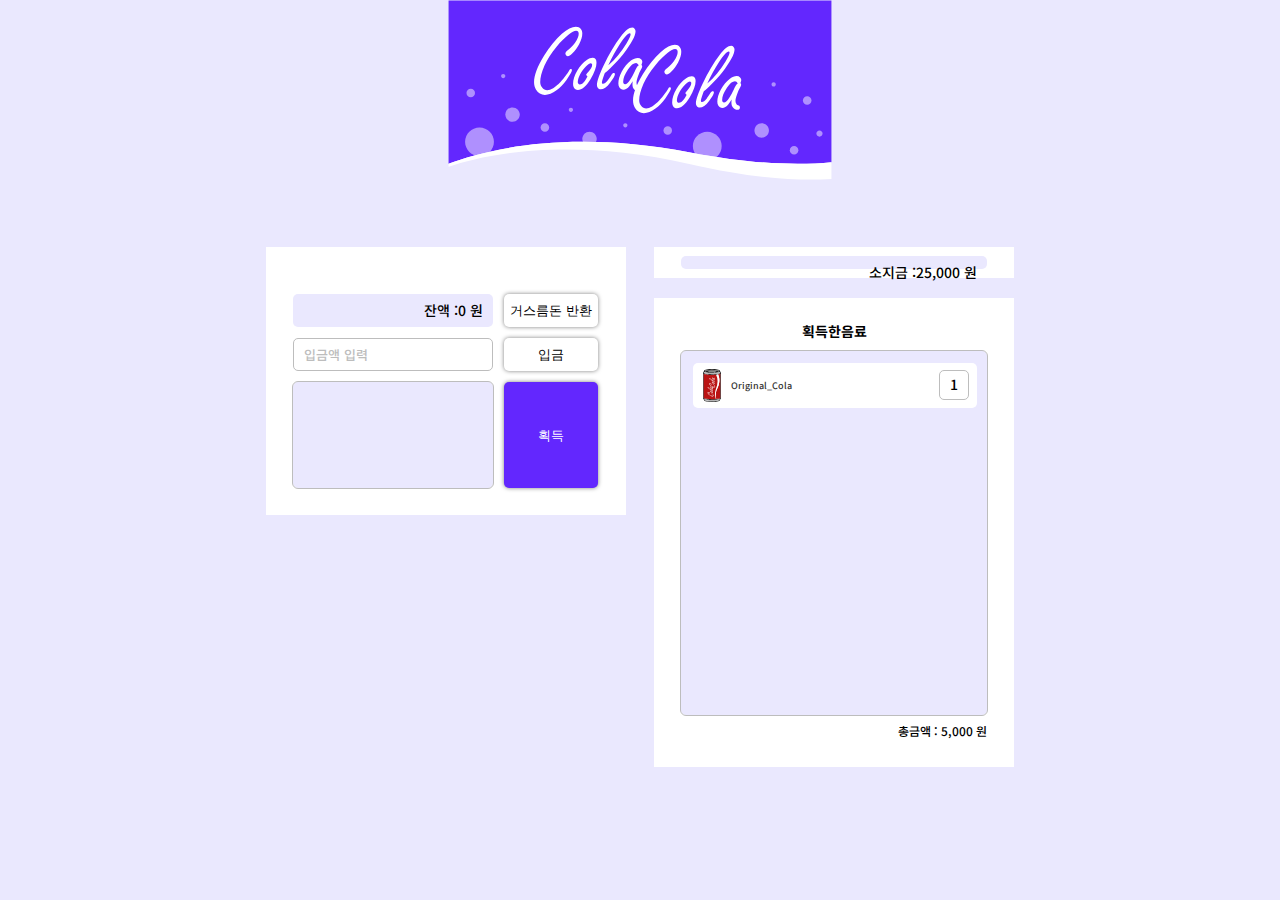
==== commit e525e7b8: "Fix: 스크립트 파일명 변경, 마크업 구조 수정" ====
--- a/index.html
+++ b/index.html
@@ -20,17 +20,16 @@
 
     <section class="select-part">
       <h2 class="sc-out">Cola</h2>
-      <ul class="my-cola">
-        <li>
-          <button id="cola-item" type="button" class="cola-item">
+      <ul id="cola-list" class="my-cola">
+        <!-- <li>
+          <button id="Original_Cola" type="button" class="cola-item">
             <img src="./images/Original_Cola.svg" alt="original cola">
             <strong class="item-name">Original_Cola</strong>
             <span class="price">1000원</span>
           </button>
         </li>
-
         <li>
-          <button id="cola-item" class="cola-item sold-out" disabled>
+          <button id="Violet_Cola" class="cola-item sold-out" disabled>
             <img src="./images/Violet_Cola.svg" alt="violet cola">
             <strong class="item-name">
               Violet_Cola
@@ -39,7 +38,7 @@
           </button>
         </li>
         <li>
-          <button id="cola-item" class="cola-item">
+          <button id="Yellow_Cola" class="cola-item">
             <img src="./images/Yellow_Cola.svg" alt="yellow cola">
             <strong class="item-name">
               Yellow_Cola
@@ -48,7 +47,7 @@
           </button>
         </li>
         <li>
-          <button id="cola-item" class="cola-item">
+          <button id="Cool_Cola" class="cola-item">
             <img src="./images/Cool_Cola.svg" alt="cool cola">
             <strong class="item-name">
               Cool_Cola
@@ -57,7 +56,7 @@
           </button>
         </li>
         <li>
-          <button id="cola-item" class="cola-item">
+          <button id="Green_Cola" class="cola-item">
             <img src="./images/Green_Cola.svg" alt="green cola">
             <strong class="item-name">
               Green_Cola
@@ -66,14 +65,14 @@
           </button>
         </li>
         <li>
-          <button id="cola-item" class="cola-item">
+          <button id="Orange_Cola" class="cola-item">
             <img src="./images/Orange_Cola.svg" alt="orange cola">
             <strong class="item-name">
               Orange_Cola
             </strong>
             <span class="price">1000원</span>
           </button>
-        </li>
+        </li> -->
       </ul>
 
       <section class="charge-wrapper">
@@ -87,17 +86,13 @@
         <input type="text" placeholder="입금액 입력"
           oninput="this.value = this.value.replace(/[^0-9.]/g, '').replace(/(\..*)\./g, '$1');" class="input-money"
           id="payment-input">
-        <button type="button" class="money-btn" id="payment">입금</button>
+        <button type="button" class="money-btn" id="payment-btn">입금</button>
 
         <ul id="cart" class="cola-get min">
-          <!-- <li class="order-item">
-            <img src="./images/Original_Cola.svg" alt="">
-            <span class="item-name">Original_Cola</span>
-            <span class="item-number">1</span> -->
-          </li>
+
         </ul>
 
-        <button class="get-btn" id="obtain-item">획득</button>
+        <button class="get-btn" id="obtain-btn">획득</button>
       </section>
 
     </section>
@@ -115,8 +110,8 @@
 
       <section class="get-wrapper">
         <h2 class="get-title">획득한음료</h2>
-        <ul class="cola-get wide">
-          <li class="order-item">
+        <ul id="obtain-cart" class="cola-get wide">
+          <li id="obtain-item" class="order-item">
             <img src="./images/Original_Cola.svg" alt="">
             <span class="item-name">Original_Cola</span>
             <span class="item-number">1</span>
@@ -128,7 +123,7 @@
   </section>
 
   <!-- <script type="module" src="js/data.js"></script> -->
-  <script type="module" src="js/main.js"></script>
+  <script type="module" src="js/index.js"></script>
 
 </body>
 
